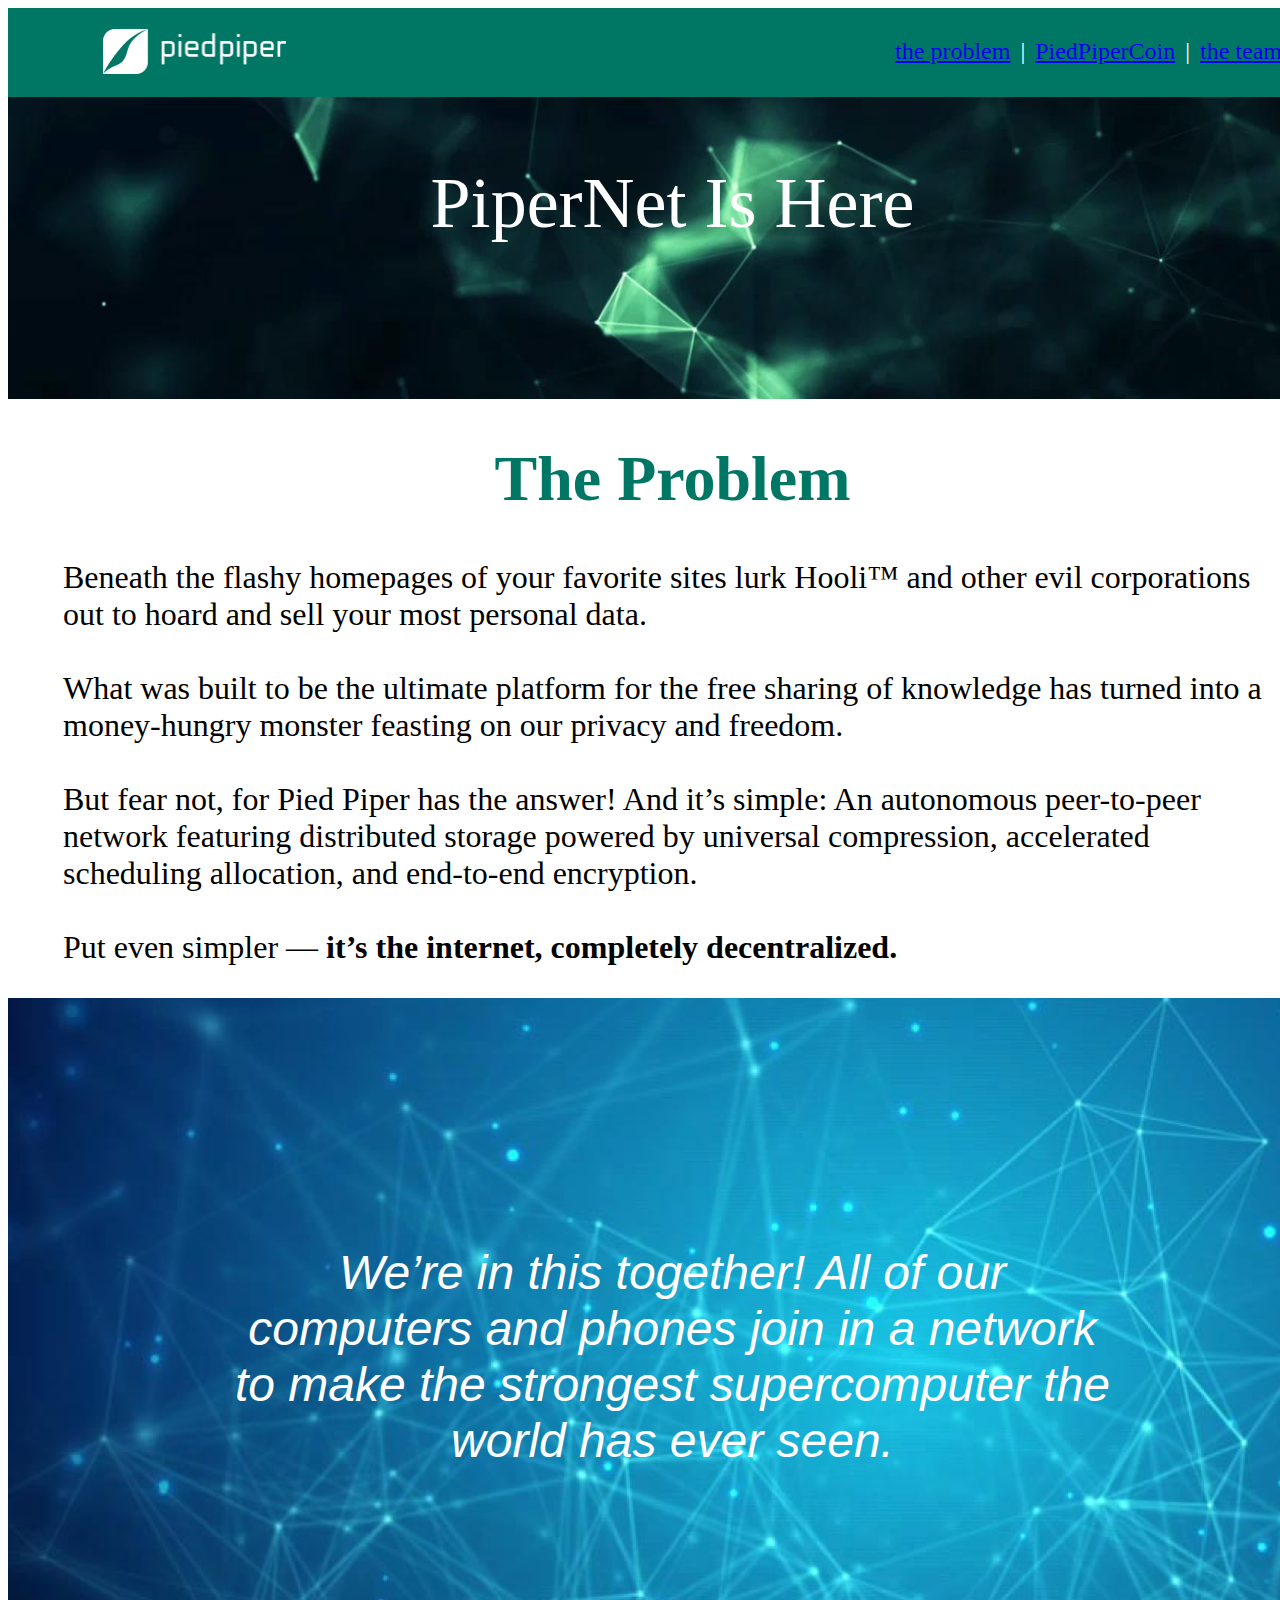
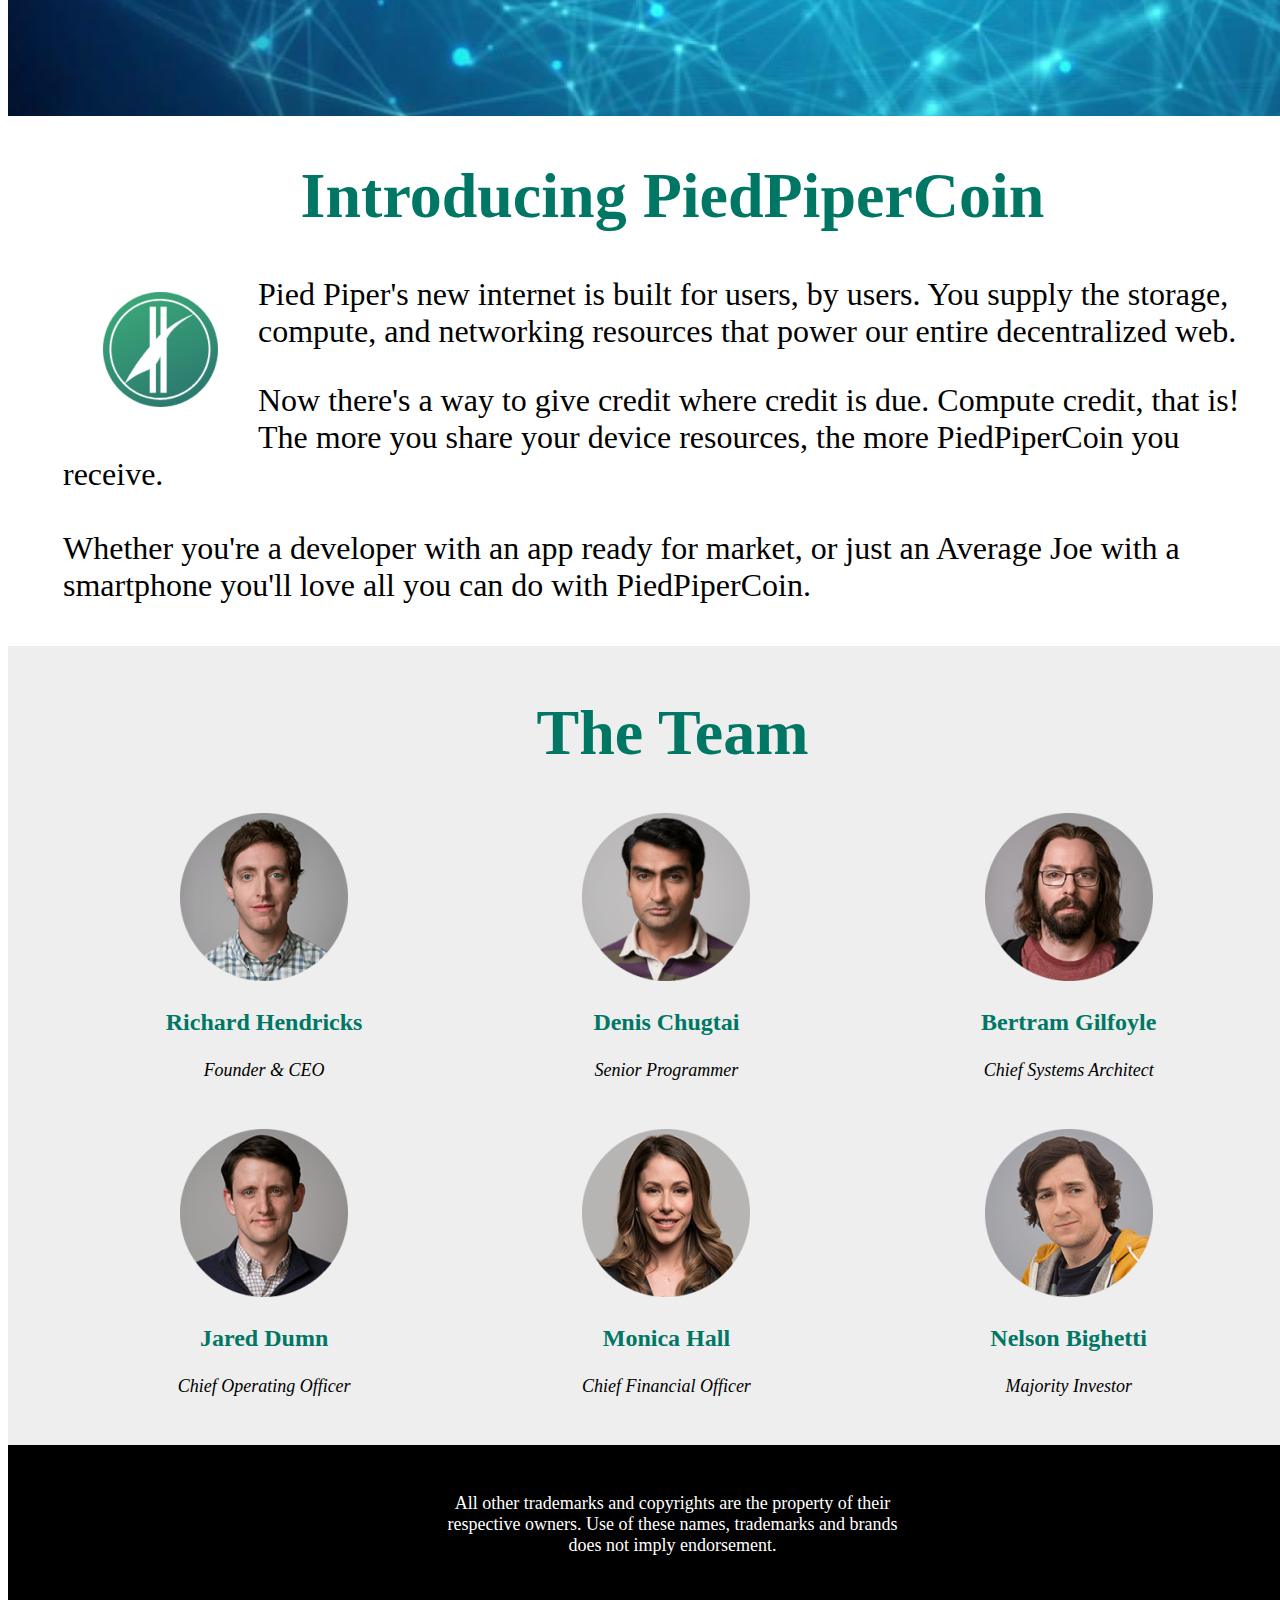
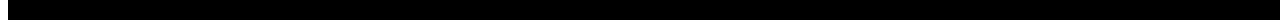
==== piedpiper/index.html @ 1109735c "123" ====
<!DOCTYPE html>
<html lang="en">
<head>
	<meta charset="UTF-8">
	<title>Pied Piper</title>
	<link rel="stylesheet" href="style.css"/>
</head>
<body>
	<div class = "thead">
		<div class ="content">
			<figure>
				<a href="#1"><img src="logo-1.png" alt="problema" width="183" height="45"></a>
			</figure>
			<div class ="texthead">
				<p><a href = "#1.1">the problem</a></p>
				<p>|</p>
				<p><a href = "#1.2">PiedPiperCoin</a></p>
				<p>|</p>
				<p><a href = "#1.3">the team</a></p>
			</div>
		</div>
	</div>
	<div class = "t2nd">
		<div class = "content">
			<a name = "1">PiperNet Is Here</a>
		</div>
	</div>
<div class ="t3nd">
	<div class = "content">
		<h1><a name="1.1">The Problem</a></h1>
		<p>Beneath the flashy homepages of your favorite sites lurk Hooli™ and other evil corporations out to hoard and sell your most personal data.<br><br>What was built to be the ultimate platform for the free sharing of knowledge has turned into a money-hungry monster feasting on our privacy and freedom.<br><br>But fear not, for Pied Piper has the answer! And it’s simple: An autonomous peer-to-peer network featuring distributed storage powered by universal compression, accelerated scheduling allocation, and end-to-end encryption.<br><br>Put even simpler — <strong>it’s the internet, completely decentralized.</strong></p>
	</div>
</div>
	<div class = "t4nd">
		<div class = "content">
			We’re in this together! All of our<br>computers and phones join in a network<br>to make the strongest supercomputer the<br>world has ever seen.
		</div>
	</div>
<div class="t5nd">
	<div class = "content">
		<h1><a name="1.2">Introducing PiedPiperCoin</a></h1>
		<figure>
			<img src="PPC%20Logo.png" alt="problema" width="115" height="115">
		</figure>
		<p>Pied Piper's new internet is built for users, by users. You supply the storage, compute, and networking resources that power our entire decentralized web.</p>
		<p>Now there's a way to give credit where credit is due. Compute credit, that is! The more you share your device resources, the more PiedPiperCoin you receive.<br><br>Whether you're a developer with an app ready for market, or just an Average Joe with a smartphone you'll love all you can do with PiedPiperCoin.</p>
	</div>
</div>
<div class ="t6nd">
	<div class ="content">
		<h1><a name="1.3">The Team</a></h1>
		<div class = "t1">
			<div class ="team1">
				<img src="face1.png" height="168" width="168">
				<h3>Richard Hendricks</h3>
				<p>Founder & CEO</p>
			</div>
			<div class ="team1">
				<img src="face2.png" height="168" width="168">
				<h3>Denis Chugtai</h3>
				<p>Senior Programmer</p>
			</div>
			<div class ="team1">
				<img src="face3.png" height="168" width="168">
				<h3>Bertram Gilfoyle</h3>
				<p>Chief Systems Architect</p>
			</div>
		</div>
		<div class ="t2">
			<div class ="team1">
				<img src="face4.png" height="168" width="168">
				<h3>Jared Dumn</h3>
				<p>Chief Operating Officer</p>
			</div>
			<div class ="team1">
				<img src="face5.png" height="168" width="168">
				<h3>Monica Hall</h3>
				<p>Chief Financial Officer</p>
			</div>
			<div class ="team1">
				<img src="face6.png" height="168" width="168">
				<h3>Nelson Bighetti</h3>
				<p>Majority Investor</p>
			</div>
		</div>
	</div>
</div>
<div class = "podval">
	<div class = "content">
		All other trademarks and copyrights are the property of their<br>respective owners. Use of these names, trademarks and brands<br>does not imply endorsement.
	</div>
</div>
</body>
</html>
---- piedpiper/style.css ----
body{
    width: 100%;
}

.thead{
    height: 84px;
    background-color: #007765;
    width: 100%;
    padding-top: 5px;
    position: fixed;
    margin: 0px;
}
.content{
    width: 1219px;
    padding: 0 55px;
    margin: 0 auto;
}
.thead figure{
    float: left;
}
.texthead{
    display: flex;
    justify-content: end;
    align-items: center;
    font-family: Roboto, serif;
    font-style: normal;
    font-weight: 500;
    font-size: 24px;
    line-height: 28px;
    color: white;
    text-align: center;
}
.texthead p {
    padding-left: 10px;
}
.t2nd{
    background-image: url("fon1.png");
    background-size: cover;
    padding: 154px 0px;
}
.t2nd .content{
    color: white;
    Font-Family: Roboto, serif;
    Font-Size: 72px;
    text-align: center;
}
.t3nd .content p{
    font-family: Roboto, serif;
    font-size: 32px;
    text-align: left;
}
.t3nd .content h1 {
    font-family: Roboto, serif;
    font-size: 64px;
    text-align: center;
    color: #007765;
}
.t4nd{
    background-image: url("fon2.png");
    background-size: cover;
    padding: 247px 0px;
}
.t4nd .content{
    font-family: Roboto, sans-serif;
    font-style: italic;
    font-size: 48px;
    font-weight: 500;
    line-height: 56px;
    text-align: center;
    color: #fff;
}
.t5nd .content h1{
    Font-Family: Roboto, serif;
    Font-Size: 64px;
    text-align: center;
    color: #007765;
}
.t5nd  .content figure{
    float: left;
}
.t5nd .content p{
    Font-Family: Roboto, serif;
    Font-Size: 32px;
}
.t6nd .content .t1{
    display: flex;
    flex-wrap: wrap;
    width: 100%;
}

.t6nd .content .t2{
    display: flex;
    flex-wrap: wrap;
    width: 100%;
}
.t6nd .content h1{
    padding-top: 50px;
    Font-Family: Roboto, serif;
    Font-Size: 64px;
    text-align: center;
    color: #007765;
}
.t6nd{
    background-color: #EEEEEE;
}
.t6nd .content h3{
    Font-Family: Roboto, serif;
    Font-size:24px;
    Color: #007765;
    text-align: center;
}
.t6nd .content p{
    Font-Family: Roboto, serif;
    Font-size:18px;
    font-style: italic;
    Color: black;
    text-align: center;
}
.t6nd .content .team1 {
    text-align: center;
    flex-basis: 33%;

    box-sizing: border-box;
    margin-bottom: 30px;
}
.podval {
    background-color: black;
}
.podval .content{
    color: white;
    text-align: center;
    font-family: Roboto, serif;
    font-size: 18px;
    line-height: 21px;
    padding-top: 48px;
    padding-bottom: 64px;
}
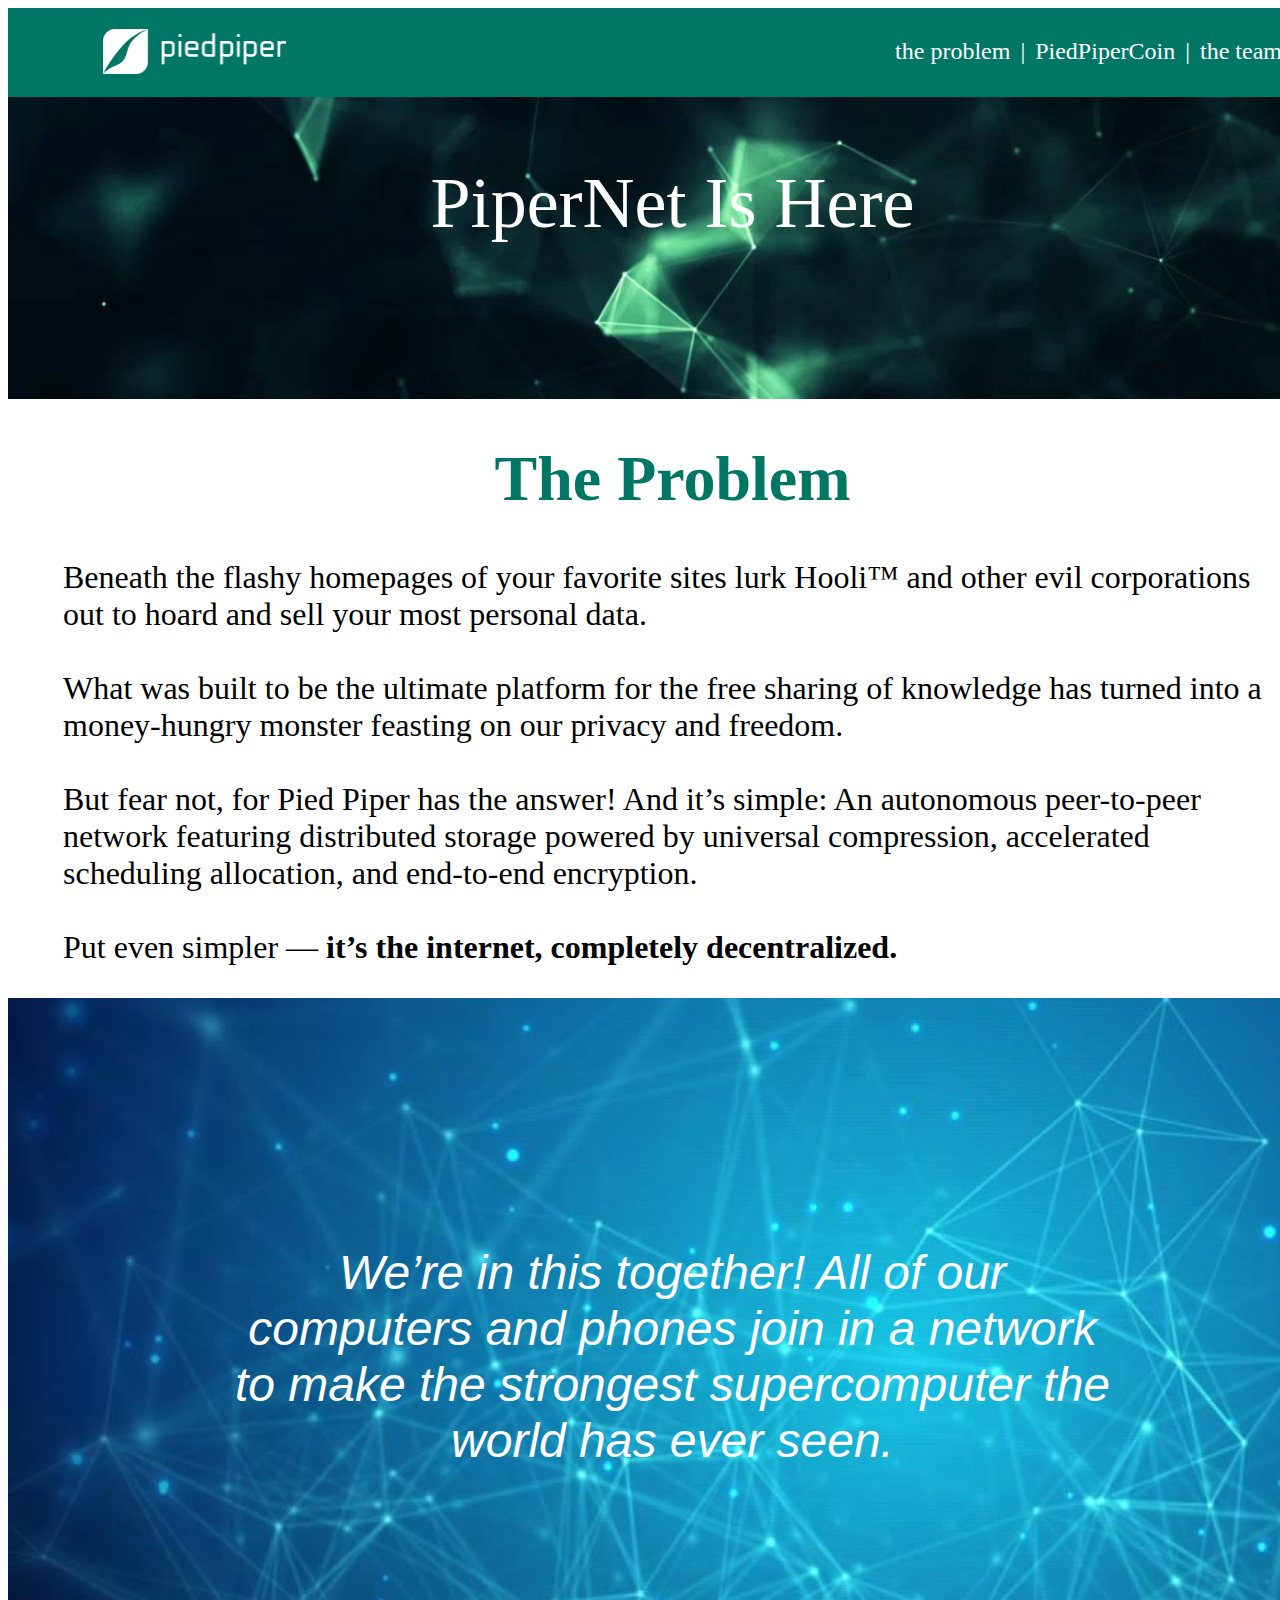
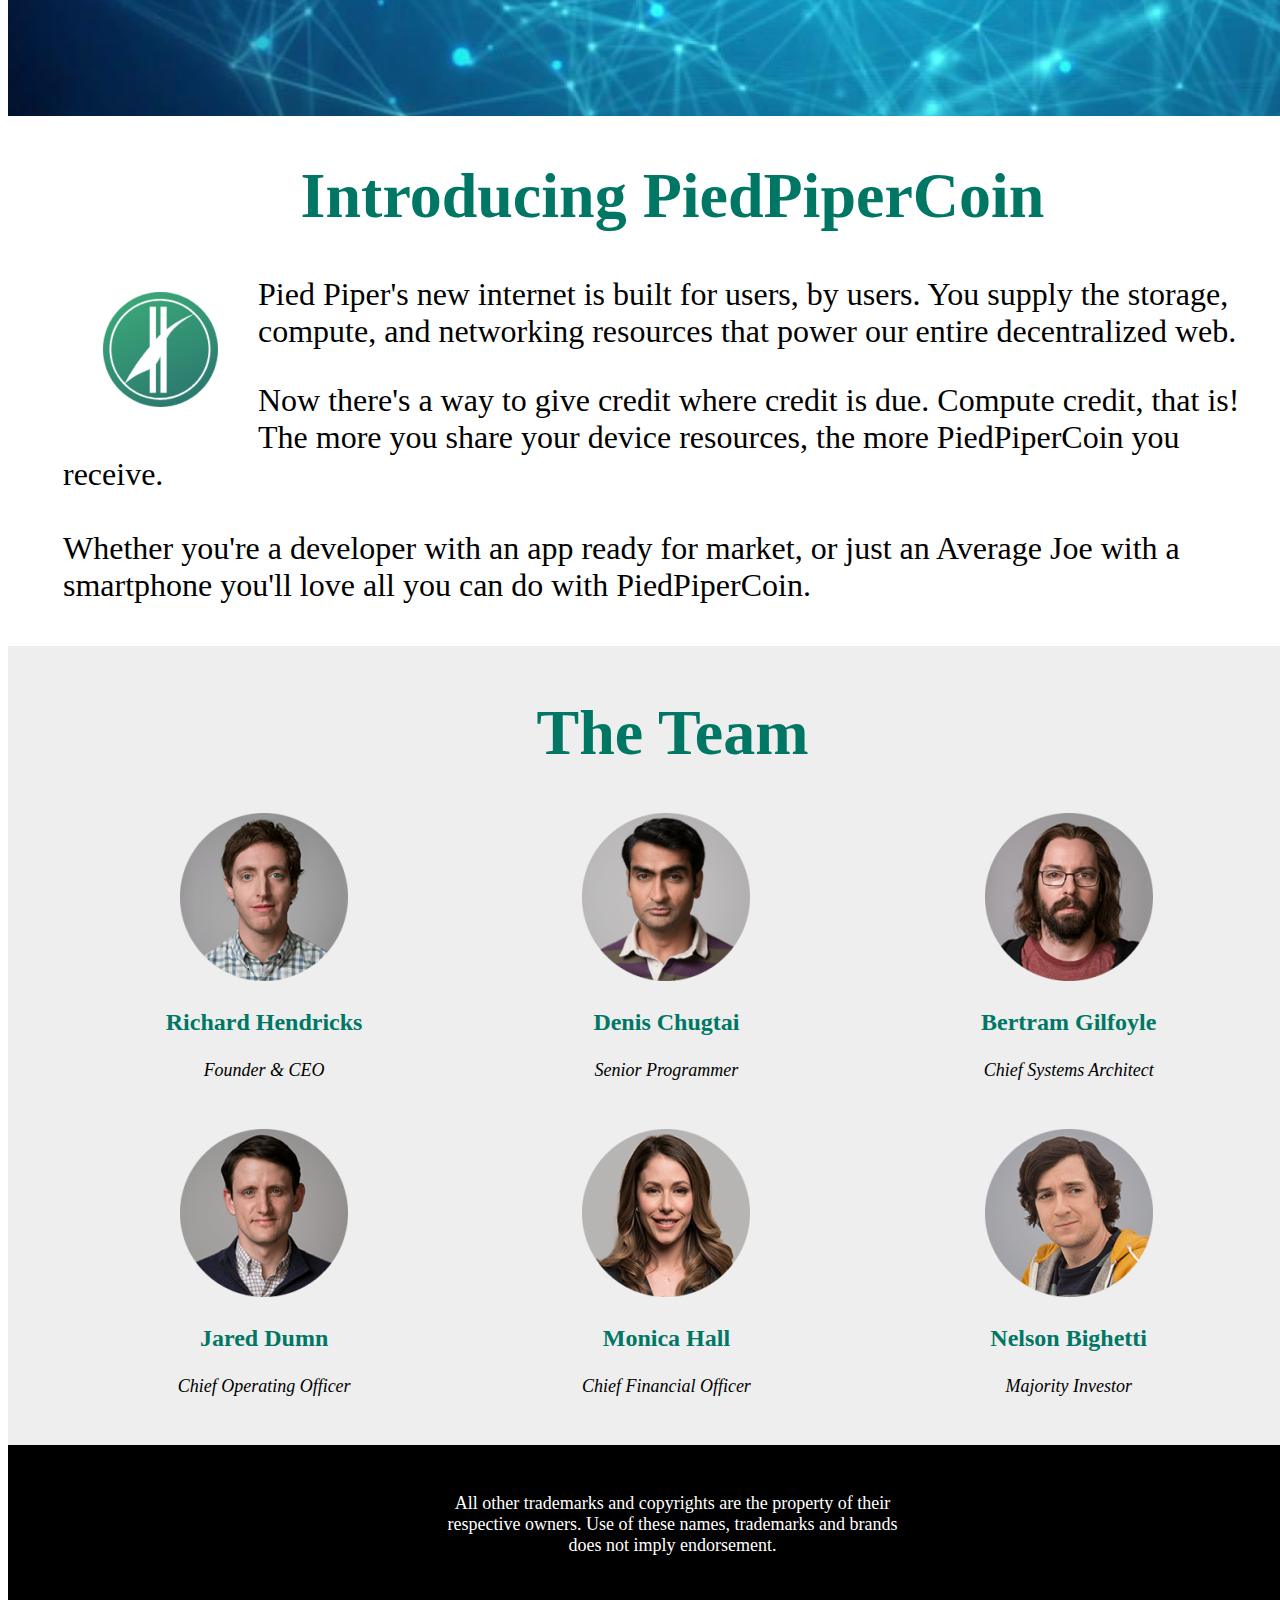
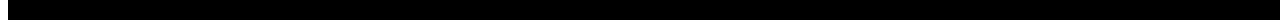
==== commit 2dce806c: "123" ====
--- a/piedpiper/index.html
+++ b/piedpiper/index.html
@@ -11,18 +11,19 @@
 			<figure>
 				<a href="#1"><img src="logo-1.png" alt="problema" width="183" height="45"></a>
 			</figure>
-			<div class ="texthead">
-				<p><a href = "#1.1">the problem</a></p>
+			<div class ="text1head">
+				<p><a href = "#1.1" style="text-decoration: none; color:white">the problem</a></p>
 				<p>|</p>
-				<p><a href = "#1.2">PiedPiperCoin</a></p>
+				<p><a href = "#1.2" style="text-decoration: none; color:white">PiedPiperCoin</a></p>
 				<p>|</p>
-				<p><a href = "#1.3">the team</a></p>
+				<p><a href = "#1.3" style="text-decoration: none; color:white">the team</a></p>
 			</div>
 		</div>
 	</div>
+	<a name = "1"></a>
 	<div class = "t2nd">
 		<div class = "content">
-			<a name = "1">PiperNet Is Here</a>
+			PiperNet Is Here
 		</div>
 	</div>
 <div class ="t3nd">
--- a/piedpiper/style.css
+++ b/piedpiper/style.css
@@ -18,7 +18,7 @@
 .thead figure{
     float: left;
 }
-.texthead{
+.text1head{
     display: flex;
     justify-content: end;
     align-items: center;
@@ -30,7 +30,7 @@
     color: white;
     text-align: center;
 }
-.texthead p {
+.text1head p {
     padding-left: 10px;
 }
 .t2nd{
